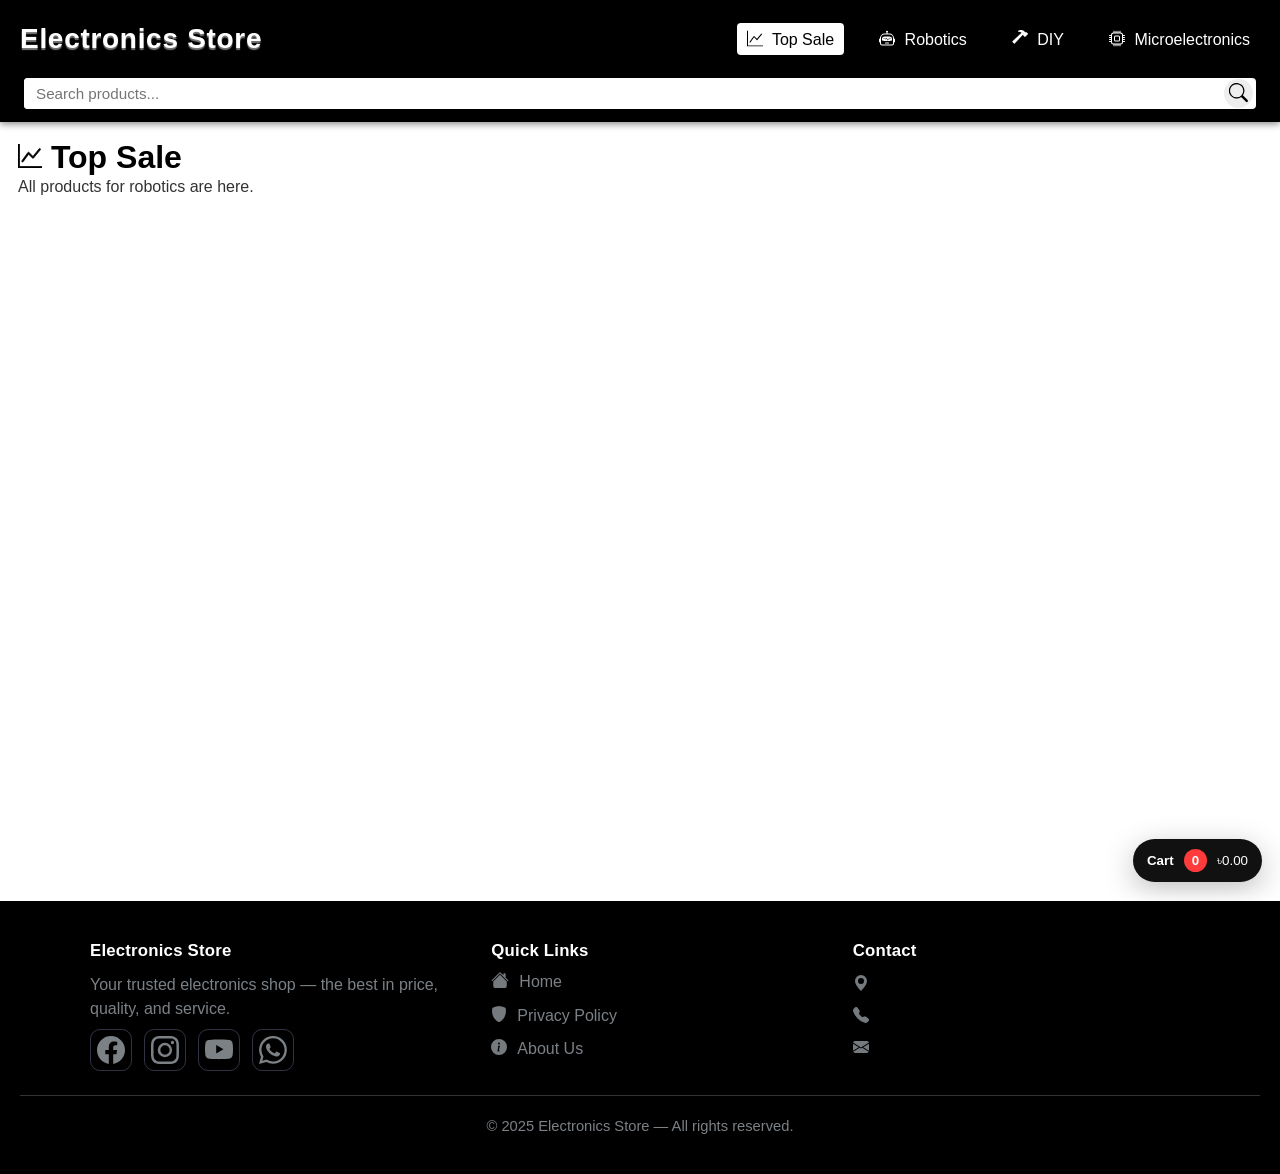
==== TOP_SALE/index.html @ 2cb64828 "Create index.html" ====
<!DOCTYPE html>
<html>

<head>
  <meta charset="UTF-8">
  <meta name="viewport" content="width=device-width, initial-scale=1">
  <meta name="theme-color" content="#000000">
  <meta name="msapplication-navbutton-color" content="#000000">
  <meta name="apple-mobile-web-app-capable" content="yes">
  <meta name="apple-mobile-web-app-status-bar-style" content="black-translucent">
  
  <title>Electronics Store - Top Sale</title>
  
  <!-- Primary favicon (modern browsers) -->
  <link rel="icon" type="image/svg+xml" sizes="any" href="/favicon.svg">
  <!-- ICO fallback (works everywhere) -->
  <link rel="icon" type="image/x-icon" href="/favicon.ico">
  <!-- PNG fallbacks -->
  <link rel="icon" type="image/png" sizes="32x32" href="/IMG/favicon-32x32.png">
  <link rel="icon" type="image/png" sizes="16x16" href="/IMG/favicon-16x16.png">
  <!-- Apple Touch Icon -->
  <link rel="apple-touch-icon" sizes="180x180" href="/IMG/apple-touch-icon.png">
  <!-- Web App Manifest -->
  <link rel="manifest" href="/site.webmanifest">
  
  <link rel="stylesheet" href="/header.css" type="text/css" media="all" />
  <link rel="stylesheet" href="/footer.css" type="text/css" media="all" />
  <link rel="stylesheet" href="/cart.css" type="text/css" media="all" />
</head>

<body style="margin: 0;">
  
  <!--Header  -------------------->
  <header class="header">
    <div class="container" style="display:flex">
      
      <h1 class="logo"><a style="all:unset;" href="/">Electronics Store</a></h1>
      <nav id="nav-menu">
        <a class="hide" href="/">
          <svg xmlns="http://www.w3.org/2000/svg" width="16" height="16" fill="currentColor" class="bi bi-house" viewBox="0 0 16 16">
            <path d="M8.707 1.5a1 1 0 0 0-1.414 0L.646 8.146a.5.5 0 0 0 .708.708L2 8.207V13.5A1.5 1.5 0 0 0 3.5 15h9a1.5 1.5 0 0 0 1.5-1.5V8.207l.646.647a.5.5 0 0 0 .708-.708L13 5.793V2.5a.5.5 0 0 0-.5-.5h-1a.5.5 0 0 0-.5.5v1.293zM13 7.207V13.5a.5.5 0 0 1-.5.5h-9a.5.5 0 0 1-.5-.5V7.207l5-5z" />
          </svg>
          Home
        </a>
        <a class="hide" href="/SEARCH">
          <svg xmlns="http://www.w3.org/2000/svg" width="16" height="16" fill="currentColor" viewBox="0 0 16 16">
            <path d="M11.742 10.344a6.5 6.5 0 1 0-1.397 1.398h-.001q.044.06.098.115l3.85 3.85a1 1 0 0 0 1.415-1.414l-3.85-3.85a1 1 0 0 0-.115-.1zM12 6.5a5.5 5.5 0 1 1-11 0 5.5 5.5 0 0 1 11 0" />
          </svg>
          Search
        </a>
        <a style="color: var(--matc);background-color: var(--mabc);" href="/TOP_SALE">
          <svg xmlns="http://www.w3.org/2000/svg" width="16" height="16" fill="currentColor" class="bi bi-graph-up" viewBox="0 0 16 16">
            <path fill-rule="evenodd" d="M0 0h1v15h15v1H0zm14.817 3.113a.5.5 0 0 1 .07.704l-4.5 5.5a.5.5 0 0 1-.74.037L7.06 6.767l-3.656 5.027a.5.5 0 0 1-.808-.588l4-5.5a.5.5 0 0 1 .758-.06l2.609 2.61 4.15-5.073a.5.5 0 0 1 .704-.07" />
          </svg>
          Top Sale
        </a>
        <a href="/ROBOTICS">
          <svg xmlns="http://www.w3.org/2000/svg" width="16" height="16" fill="currentColor" class="bi bi-robot" viewBox="0 0 16 16">
            <path d="M6 12.5a.5.5 0 0 1 .5-.5h3a.5.5 0 0 1 0 1h-3a.5.5 0 0 1-.5-.5M3 8.062C3 6.76 4.235 5.765 5.53 5.886a26.6 26.6 0 0 0 4.94 0C11.765 5.765 13 6.76 13 8.062v1.157a.93.93 0 0 1-.765.935c-.845.147-2.34.346-4.235.346s-3.39-.2-4.235-.346A.93.93 0 0 1 3 9.219zm4.542-.827a.25.25 0 0 0-.217.068l-.92.9a25 25 0 0 1-1.871-.183.25.25 0 0 0-.068.495c.55.076 1.232.149 2.02.193a.25.25 0 0 0 .189-.071l.754-.736.847 1.71a.25.25 0 0 0 .404.062l.932-.97a25 25 0 0 0 1.922-.188.25.25 0 0 0-.068-.495c-.538.074-1.207.145-1.98.189a.25.25 0 0 0-.166.076l-.754.785-.842-1.7a.25.25 0 0 0-.182-.135" />
            <path d="M8.5 1.866a1 1 0 1 0-1 0V3h-2A4.5 4.5 0 0 0 1 7.5V8a1 1 0 0 0-1 1v2a1 1 0 0 0 1 1v1a2 2 0 0 0 2 2h10a2 2 0 0 0 2-2v-1a1 1 0 0 0 1-1V9a1 1 0 0 0-1-1v-.5A4.5 4.5 0 0 0 10.5 3h-2zM14 7.5V13a1 1 0 0 1-1 1H3a1 1 0 0 1-1-1V7.5A3.5 3.5 0 0 1 5.5 4h5A3.5 3.5 0 0 1 14 7.5" />
          </svg>
          Robotics
        </a>
        <a href="/DIY">
          <svg xmlns="http://www.w3.org/2000/svg" width="16" height="16" fill="currentColor" class="bi bi-hammer" style="transform: scaleX(-1);" viewBox="0 0 16 16">
            <path d="M9.972 2.508a.5.5 0 0 0-.16-.556l-.178-.129a5 5 0 0 0-2.076-.783C6.215.862 4.504 1.229 2.84 3.133H1.786a.5.5 0 0 0-.354.147L.146 4.567a.5.5 0 0 0 0 .706l2.571 2.579a.5.5 0 0 0 .708 0l1.286-1.29a.5.5 0 0 0 .146-.353V5.57l8.387 8.873A.5.5 0 0 0 14 14.5l1.5-1.5a.5.5 0 0 0 .017-.689l-9.129-8.63c.747-.456 1.772-.839 3.112-.839a.5.5 0 0 0 .472-.334" />
          </svg>
          DIY
        </a>
        <a href="/MICROELECTRONICS">
          <svg xmlns="http://www.w3.org/2000/svg" width="16" height="16" fill="currentColor" class="bi bi-cpu" viewBox="0 0 16 16">
            <path d="M5 0a.5.5 0 0 1 .5.5V2h1V.5a.5.5 0 0 1 1 0V2h1V.5a.5.5 0 0 1 1 0V2h1V.5a.5.5 0 0 1 1 0V2A2.5 2.5 0 0 1 14 4.5h1.5a.5.5 0 0 1 0 1H14v1h1.5a.5.5 0 0 1 0 1H14v1h1.5a.5.5 0 0 1 0 1H14v1h1.5a.5.5 0 0 1 0 1H14a2.5 2.5 0 0 1-2.5 2.5v1.5a.5.5 0 0 1-1 0V14h-1v1.5a.5.5 0 0 1-1 0V14h-1v1.5a.5.5 0 0 1-1 0V14h-1v1.5a.5.5 0 0 1-1 0V14A2.5 2.5 0 0 1 2 11.5H.5a.5.5 0 0 1 0-1H2v-1H.5a.5.5 0 0 1 0-1H2v-1H.5a.5.5 0 0 1 0-1H2v-1H.5a.5.5 0 0 1 0-1H2A2.5 2.5 0 0 1 4.5 2V.5A.5.5 0 0 1 5 0m-.5 3A1.5 1.5 0 0 0 3 4.5v7A1.5 1.5 0 0 0 4.5 13h7a1.5 1.5 0 0 0 1.5-1.5v-7A1.5 1.5 0 0 0 11.5 3zM5 6.5A1.5 1.5 0 0 1 6.5 5h3A1.5 1.5 0 0 1 11 6.5v3A1.5 1.5 0 0 1 9.5 11h-3A1.5 1.5 0 0 1 5 9.5zM6.5 6a.5.5 0 0 0-.5.5v3a.5.5 0 0 0 .5.5h3a.5.5 0 0 0 .5-.5v-3a.5.5 0 0 0-.5-.5z" />
          </svg>
          Microelectronics
        </a>
      </nav>
      
      <div id="hamburger" aria-label="Toggle menu" tabindex="0" role="button">
        <div></div>
        <div></div>
        <div></div>
      </div>
    </div>
    <div class="s_bar">
      <input type="search" placeholder="Search products..." aria-label="Search products" />
      <button aria-label="Search">
        <svg xmlns="http://www.w3.org/2000/svg" height="1.2rem" width="1.2rem" fill="var(--color2)" viewBox="0 0 16 16">
          <path d="M11.742 10.344a6.5 6.5 0 1 0-1.397 1.398h-.001q.044.06.098.115l3.85 3.85a1 1 0 0 0 1.415-1.414l-3.85-3.85a1 1 0 0 0-.115-.1zM12 6.5a5.5 5.5 0 1 1-11 0 5.5 5.5 0 0 1 11 0" />
        </svg>
      </button>
    </div>
  </header>
  
  <div class="section sectionS">
    <header style="margin-bottom:20px;">
      <h1 style="margin-bottom: 2px;">
        <svg xmlns="http://www.w3.org/2000/svg" width="24" height="24" fill="currentColor" class="bi bi-graph-up" stroke="currentColor" stroke-width=".5" viewBox="0 0 16 16">
          <path fill-rule="evenodd" d="M0 0h1v15h15v1H0zm14.817 3.113a.5.5 0 0 1 .07.704l-4.5 5.5a.5.5 0 0 1-.74.037L7.06 6.767l-3.656 5.027a.5.5 0 0 1-.808-.588l4-5.5a.5.5 0 0 1 .758-.06l2.609 2.61 4.15-5.073a.5.5 0 0 1 .704-.07" />
        </svg>
        Top Sale
      </h1>
      <p style="margin:0; opacity: .8;">All products for robotics are here.</p>
    </header>
    <main class="grid-wrap topSale" id="product-grid" data-cols="auto">
    </main>
  </div>
  
  <!--Footer  -------------------->
  <footer class="footer" aria-labelledby="footer-heading">
    <div class="wrap">
      
      <!-- Brand -->
      <div class="col brand" style="flex:1 1 280px;">
        <h3 id="footer-heading">Electronics Store</h3>
        <p>Your trusted electronics shop — the best in price, quality, and service.</p>
        
        <!-- Social row: change hrefs to your real social profiles -->
        <nav class="sLinks" aria-label="Electronics Store social links">
          <ul class="social-list" style="display:flex; padding:0; list-style:none; margin:0;">
            <li>
              <a class="social link" target="_blank" rel="noopener noreferrer" aria-label="Facebook">
                <!-- Facebook SVG -->
                <svg xmlns="http://www.w3.org/2000/svg" viewBox="0 0 16 16">
                  <path d="M16 8.049c0-4.446-3.582-8.05-8-8.05C3.58 0-.002 3.603-.002 8.05c0 4.017 2.926 7.347 6.75 7.951v-5.625h-2.03V8.05H6.75V6.275c0-2.017 1.195-3.131 3.022-3.131.876 0 1.791.157 1.791.157v1.98h-1.009c-.993 0-1.303.621-1.303 1.258v1.51h2.218l-.354 2.326H9.25V16c3.824-.604 6.75-3.934 6.75-7.951" />
                </svg>
              </a>
            </li>
            
            <li>
              <a class="social link" target="_blank" rel="noopener noreferrer" aria-label="Instagram">
                <!-- Instagram SVG -->
                <svg xmlns="http://www.w3.org/2000/svg" viewBox="0 0 16 16">
                  <path d="M8 0C5.829 0 5.556.01 4.703.048 3.85.088 3.269.222 2.76.42a3.9 3.9 0 0 0-1.417.923A3.9 3.9 0 0 0 .42 2.76C.222 3.268.087 3.85.048 4.7.01 5.555 0 5.827 0 8.001c0 2.172.01 2.444.048 3.297.04.852.174 1.433.372 1.942.205.526.478.972.923 1.417.444.445.89.719 1.416.923.51.198 1.09.333 1.942.372C5.555 15.99 5.827 16 8 16s2.444-.01 3.298-.048c.851-.04 1.434-.174 1.943-.372a3.9 3.9 0 0 0 1.416-.923c.445-.445.718-.891.923-1.417.197-.509.332-1.09.372-1.942C15.99 10.445 16 10.173 16 8s-.01-2.445-.048-3.299c-.04-.851-.175-1.433-.372-1.941a3.9 3.9 0 0 0-.923-1.417A3.9 3.9 0 0 0 13.24.42c-.51-.198-1.092-.333-1.943-.372C10.443.01 10.172 0 7.998 0zm-.717 1.442h.718c2.136 0 2.389.007 3.232.046.78.035 1.204.166 1.486.275.373.145.64.319.92.599s.453.546.598.92c.11.281.24.705.275 1.485.039.843.047 1.096.047 3.231s-.008 2.389-.047 3.232c-.035.78-.166 1.203-.275 1.485a2.5 2.5 0 0 1-.599.919c-.28.28-.546.453-.92.598-.28.11-.704.24-1.485.276-.843.038-1.096.047-3.232.047s-2.39-.009-3.233-.047c-.78-.036-1.203-.166-1.485-.276a2.5 2.5 0 0 1-.92-.598 2.5 2.5 0 0 1-.6-.92c-.109-.281-.24-.705-.275-1.485-.038-.843-.046-1.096-.046-3.233s.008-2.388.046-3.231c.036-.78.166-1.204.276-1.486.145-.373.319-.64.599-.92s.546-.453.92-.598c.282-.11.705-.24 1.485-.276.738-.034 1.024-.044 2.515-.045zm4.988 1.328a.96.96 0 1 0 0 1.92.96.96 0 0 0 0-1.92m-4.27 1.122a4.109 4.109 0 1 0 0 8.217 4.109 4.109 0 0 0 0-8.217m0 1.441a2.667 2.667 0 1 1 0 5.334 2.667 2.667 0 0 1 0-5.334" />
                </svg>
              </a>
            </li>
            
            <li>
              <a class="social link" target="_blank" rel="noopener noreferrer" aria-label="YouTube">
                <!-- YouTube SVG -->
                <svg xmlns="http://www.w3.org/2000/svg" viewBox="0 0 16 16">
                  <path d="M8.051 1.999h.089c.822.003 4.987.033 6.11.335a2.01 2.01 0 0 1 1.415 1.42c.101.38.172.883.22 1.402l.01.104.022.26.008.104c.065.914.073 1.77.074 1.957v.075c-.001.194-.01 1.108-.082 2.06l-.008.105-.009.104c-.05.572-.124 1.14-.235 1.558a2.01 2.01 0 0 1-1.415 1.42c-1.16.312-5.569.334-6.18.335h-.142c-.309 0-1.587-.006-2.927-.052l-.17-.006-.087-.004-.171-.007-.171-.007c-1.11-.049-2.167-.128-2.654-.26a2.01 2.01 0 0 1-1.415-1.419c-.111-.417-.185-.986-.235-1.558L.09 9.82l-.008-.104A31 31 0 0 1 0 7.68v-.123c.002-.215.01-.958.064-1.778l.007-.103.003-.052.008-.104.022-.26.01-.104c.048-.519.119-1.023.22-1.402a2.01 2.01 0 0 1 1.415-1.42c.487-.13 1.544-.21 2.654-.26l.17-.007.172-.006.086-.003.171-.007A100 100 0 0 1 7.858 2zM6.4 5.209v4.818l4.157-2.408z" />
                </svg>
              </a>
            </li>
            
            <li>
              <a class="social link" target="_blank" rel="noopener noreferrer" aria-label="WhatsApp">
                <!-- WhatsApp SVG -->
                <svg xmlns="http://www.w3.org/2000/svg" viewBox="0 0 16 16">
                  <path d="M13.601 2.326A7.85 7.85 0 0 0 7.994 0C3.627 0 .068 3.558.064 7.926c0 1.399.366 2.76 1.057 3.965L0 16l4.204-1.102a7.9 7.9 0 0 0 3.79.965h.004c4.368 0 7.926-3.558 7.93-7.93A7.9 7.9 0 0 0 13.6 2.326zM7.994 14.521a6.6 6.6 0 0 1-3.356-.92l-.24-.144-2.494.654.666-2.433-.156-.251a6.56 6.56 0 0 1-1.007-3.505c0-3.626 2.957-6.584 6.591-6.584a6.56 6.56 0 0 1 4.66 1.931 6.56 6.56 0 0 1 1.928 4.66c-.004 3.639-2.961 6.592-6.592 6.592m3.615-4.934c-.197-.099-1.17-.578-1.353-.646-.182-.065-.315-.099-.445.099-.133.197-.513.646-.627.775-.114.133-.232.148-.43.05-.197-.1-.836-.308-1.592-.985-.59-.525-.985-1.175-1.103-1.372-.114-.198-.011-.304.088-.403.087-.088.197-.232.296-.346.1-.114.133-.198.198-.33.065-.134.034-.248-.015-.347-.05-.099-.445-1.076-.612-1.47-.16-.389-.323-.335-.445-.34-.114-.007-.247-.007-.38-.007a.73.73 0 0 0-.529.247c-.182.198-.691.677-.691 1.654s.71 1.916.81 2.049c.098.133 1.394 2.132 3.383 2.992.47.205.84.326 1.129.418.475.152.904.129 1.246.08.38-.058 1.171-.48 1.338-.943.164-.464.164-.86.114-.943-.049-.084-.182-.133-.38-.232" />
                </svg>
              </a>
            </li>
          </ul>
        </nav>
      </div>
      
      <!-- Quick Links -->
      <div class="col">
        <h3>Quick Links</h3>
        <ul class="links" aria-label="quick links">
          <li>
            <a class="footer-link link" title="Home">
              <svg xmlns="http://www.w3.org/2000/svg" width="18" height="18" fill="currentColor" viewBox="0 0 16 16">
                <path d="M8.707 1.5a1 1 0 0 0-1.414 0L.646 8.146a.5.5 0 0 0 .708.708L8 2.207l6.646 6.647a.5.5 0 0 0 .708-.708L13 5.793V2.5a.5.5 0 0 0-.5-.5h-1a.5.5 0 0 0-.5.5v1.293z" />
                <path d="m8 3.293 6 6V13.5a1.5 1.5 0 0 1-1.5 1.5h-9A1.5 1.5 0 0 1 2 13.5V9.293z" />
              </svg>
              Home
            </a>
          </li>
          <li>
            <a class="footer-link link" title="Privacy Policy">
              <svg xmlns="http://www.w3.org/2000/svg" width="16" height="16" fill="currentColor" viewBox="0 0 16 16">
                <path d="M5.072.56C6.157.265 7.31 0 8 0s1.843.265 2.928.56c1.11.3 2.229.655 2.887.87a1.54 1.54 0 0 1 1.044 1.262c.596 4.477-.787 7.795-2.465 9.99a11.8 11.8 0 0 1-2.517 2.453 7 7 0 0 1-1.048.625c-.28.132-.581.24-.829.24s-.548-.108-.829-.24a7 7 0 0 1-1.048-.625 11.8 11.8 0 0 1-2.517-2.453C1.928 10.487.545 7.169 1.141 2.692A1.54 1.54 0 0 1 2.185 1.43 63 63 0 0 1 5.072.56" />
              </svg>
              Privacy Policy
            </a>
          </li>
          <li>
            <a class="footer-link link" title="About Us">
              <svg xmlns="http://www.w3.org/2000/svg" width="16" height="16" fill="currentColor" viewBox="0 0 16 16">
                <path d="M8 16A8 8 0 1 0 8 0a8 8 0 0 0 0 16m.93-9.412-1 4.705c-.07.34.029.533.304.533.194 0 .487-.07.686-.246l-.088.416c-.287.346-.92.598-1.465.598-.703 0-1.002-.422-.808-1.319l.738-3.468c.064-.293.006-.399-.287-.47l-.451-.081.082-.381 2.29-.287zM8 5.5a1 1 0 1 1 0-2 1 1 0 0 1 0 2" />
              </svg>
              About Us
            </a>
          </li>
        </ul>
      </div>
      <!-- Contact -->
      <div class="col">
        <h3>Contact</h3>
        <ul class="contact" aria-label="contact information">
          <li>
            <a class="footer-link link" target="_blank" rel="noopener noreferrer" title="Location">
              <svg width="16" height="16" viewBox="0 0 16 16" fill="currentColor" aria-hidden="true">
                <path d="M8 16s6-5.686 6-10A6 6 0 0 0 2 6c0 4.314 6 10 6 10m0-7a3 3 0 1 1 0-6 3 3 0 0 1 0 6" />
              </svg>
              <span class="addI"></span>
            </a>
          </li>
          
          <li>
            <a class="footer-link link" title="Call us">
              <svg width="16" height="16" viewBox="0 0 16 16" fill="currentColor" aria-hidden="true">
                <path d="M1.885.511a1.745 1.745 0 0 1 2.61.163L6.29 2.98c.329.423.445.974.315 1.494l-.547 2.19a.68.68 0 0 0 .178.643l2.457 2.457a.68.68 0 0 0 .644.178l2.189-.547a1.75 1.75 0 0 1 1.494.315l2.306 1.794c.829.645.905 1.87.163 2.611l-1.034 1.034c-.74.74-1.846 1.065-2.877.702a18.6 18.6 0 0 1-7.01-4.42 18.6 18.6 0 0 1-4.42-7.009c-.362-1.03-.037-2.137.703-2.877z" />
              </svg>
              <span class="addI"></span></a>
          </li>
          
          <li>
            <a class="footer-link link" title="Email">
              <svg width="16" height="16" viewBox="0 0 16 16" fill="currentColor" aria-hidden="true">
                <path d="M.05 3.555A2 2 0 0 1 2 2h12a2 2 0 0 1 1.95 1.555L8 8.414zM0 4.697v7.104l5.803-3.558zM6.761 8.83l-6.57 4.027A2 2 0 0 0 2 14h12a2 2 0 0 0 1.808-1.144l-6.57-4.027L8 9.586zm3.436-.586L16 11.801V4.697z" />
              </svg>
              <span class="addI"></span></a>
          </li>
        </ul>
      </div>
      
    </div>
    
    <hr class="sep" />
    
    <p class="copyright">© 2025 Electronics Store — All rights reserved.</p>
  </footer>
  
  <button class="floating-cart" id="es-open-cart" title="Open cart" aria-label="Open cart">
    <span style="font-weight:800">Cart</span>
    <span class="count" id="es-cart-count">0</span>
    <span id="es-cart-total">৳0.00</span>
  </button>
  
  <div id="es-cart-overlay" class="overlay" aria-hidden="true" style="display:none;">
    <div class="modal" role="dialog" aria-modal="true" aria-label="Cart Details">
      <header>
        <strong>Cart</strong>
        <button class="btn close" id="es-close-cart">Close</button>
      </header>
      <div class="body">
        <div id="es-cart-empty" style="display:none;text-align:center;color:#666;padding:20px">Cart is empty.</div>
        <div class="cart-list" id="es-cart-list"></div>
        <div style="margin-top:12px;display:flex;justify-content:space-between;align-items:center">
          <div style="font-weight:800">Subtotal</div>
          <div style="font-weight:800" id="es-cart-subtotal">৳0.00</div>
        </div>
      </div>
      <div class="footer">
        <button class="btn" id="es-clear-cart">Clear</button>
        <button class="btn primary" id="es-proceed-checkout">Proceed to Checkout</button>
      </div>
    </div>
  </div>
  
  <div id="es-checkout-overlay" class="overlay" aria-hidden="true" style="display:none;">
    <div id="booxx" class="modal" role="dialog" aria-modal="true" aria-label="Checkout">
      <header>
        <strong>Checkout</strong>
        <button class="btn close" id="es-close-checkout">Close</button>
      </header>
      <div class="body" style="display:flex; flex-wrap:wrap; gap:12px">
        <div style="flex:1; min-width:200px;">
          <label>Full name</label>
          <input id="es-name" type="text" placeholder="Your full name">
          <label style="margin-top:8px">Phone</label>
          <input id="es-phone" type="tel" placeholder="01XXXXXXXXX">
          <label style="margin-top:8px">Address</label>
          <input id="es-address" list="es-address-list" type="text" placeholder="Street, area, city">
          <datalist id="es-address-list"></datalist>
          <div style="display:flex;gap:8px;margin-top:10px">
            <button class="btn" id="es-save-address">Save address</button>
            <button class="btn" id="es-back-to-cart">Back to cart</button>
          </div>
        </div>
        <aside style="flex:1; min-width:200px;">
          <div id="box">
            <div id="es-checkout-items" style="display:flex;flex-direction:column;gap:8px;margin-bottom:12px"></div>
            <div class="summary">
              <div style="display:flex;justify-content:space-between">
                <div>Items total</div>
                <div id="es-co-items">৳0.00</div>
              </div>
              <div style="display:flex;justify-content:space-between;margin-top:8px">
                <div style=" display:flex; justify-content:space-between; align-items: center;">Delivery
                  <svg id="infoBtn" class="dInfo" xmlns="http://www.w3.org/2000/svg" width="16" height="16" fill="currentColor" class="bi bi-info-circle-fill" viewBox="0 0 16 16">
                    <path d="M8 16A8 8 0 1 0 8 0a8 8 0 0 0 0 16m.93-9.412-1 4.705c-.07.34.029.533.304.533.194 0 .487-.07.686-.246l-.088.416c-.287.346-.92.598-1.465.598-.703 0-1.002-.422-.808-1.319l.738-3.468c.064-.293.006-.399-.287-.47l-.451-.081.082-.381 2.29-.287zM8 5.5a1 1 0 1 1 0-2 1 1 0 0 1 0 2" />
                  </svg>
                </div>
                <div id="es-co-delivery">৳0.00</div>
              </div>
              <hr style="border:none;border-top:1px solid #eee;m
---- header.css ----
:root {
  --matc: var(--color2);
  --mabc: var(--color1);
}

.header {
  background: var(--color2);
  /*
  background: linear-gradient(220deg, rgba(0, 0, 0, 1) 35%, rgba(46, 46, 46, 1) 51%, rgba(42, 42, 42, 1) 56%, rgba(38, 38, 38, 1) 61%, rgba(0, 0, 0, 1) 86%);
  */
  padding-bottom: 0.83em;
  position: fixed;
  width: 100%;
  top: 0;
  z-index: 1000000;
  box-shadow: 0 2px 7px #00000077;
  background: var(--color2);
}
  /*
  background: radial-gradient(circle at 0% 0%, #ff7a7a40 0%, transparent 40%),
    radial-gradient(circle at 100% 0%, #ffd57a40 0%, transparent 40%),
    radial-gradient(circle at 100% 100%, #7afcff40 0%, transparent 40%),
    radial-gradient(circle at 0% 100%, #9b7aff40 0%, transparent 40%),
    radial-gradient(circle at 50% 50%, #000, #111 40%, #000 100%);
  background-size: 200% 200%;
  animation: tacticalFlow 7s ease-in-out infinite;
}
*/
@keyframes tacticalFlow {
  0% {
    background-position: 0% 0%, 100% 0%, 100% 100%, 0% 100%, center;
  }
  25% {
    background-position: 100% 0%, 100% 100%, 0% 100%, 0% 0%, center;
  }
  50% {
    background-position: 100% 100%, 0% 100%, 0% 0%, 100% 0%, center;
  }
  75% {
    background-position: 0% 100%, 0% 0%, 100% 0%, 100% 100%, center;
  }
  100% {
    background-position: 0% 0%, 100% 0%, 100% 100%, 0% 100%, center;
  }
}
.container {
  margin: 0 auto;
  padding: 0 20px;
  display: flex;
  align-items: center;
  justify-content: space-between;
  height: 78px;
}

.logo {
  color: var(--color1);
  font-size: 28px;
  text-shadow: 0px 2px 1px #777;
  letter-spacing: 0.7px;
}

nav {
  display: flex;
  align-items: center;
  gap: 25px;
  overflow-y: auto;
  overscroll-behavior: contain;
}

nav a {
  color: var(--color1);
  text-decoration: none;
  font-weight: 500;
  font-size: 1rem;
  padding: 6px 10px;
  border-radius: 4px;
  transition: background-color 0.3s ease, color 0.3s ease;
}

nav a svg {
  margin-right: 5px;
  transform: translateY(10%);
}

#hamburger {
  display: none;
  flex-direction: column;
  gap: 5px;
  width: 30px;
  height: 24px;
  justify-content: center;
  user-select: none;
  transition: transform 0.3s ease;
}

#hamburger div {
  width: 100%;
  height: 3px;
  background-color: var(--color1);
  border-radius: 2px;
  transition: all 0.3s ease;
  transform-origin: center;
}

#hamburger.active div:nth-child(1) {
  transform: rotate(45deg) translate(5.75px, 5.75px);
}

#hamburger.active div:nth-child(2) {
  transform: rotate(-45deg);
}

#hamburger.active div:nth-child(3) {
  transform: rotate(-45deg) translate(5.75px, -5.75px);
}

.hide {
  display: none;
}

nav .hide svg {
  margin-right: 8px;
  transform: translateY(0%);
}

@media (max-width: 900px) {
  :root {
    --matc: var(--color1);
    --mabc: var(--color2);
  }
  
  nav {
    position: fixed;
    top: 60px;
    right: 0;
    background: var(--color1);
    height: calc(100% - 70px);
    width: 220px;
    flex-direction: column;
    align-items: flex-start;
    padding: 20px;
    box-shadow: 0px 0px 10px rgba(0, 0, 0, 0.2);
    transform: translateX(100%);
    transition: transform 0.3s ease;
    gap: 15px;
    z-index: 998;
    border-top-left-radius: 10px;
  }
  
  nav.active {
    transform: translateX(0);
  }
  
  nav a {
    width: 100%;
    color: var(--color2);
  }

  .container {
    height: 50px;
  }
  
  #hamburger,
  .hide {
    display: flex;
  }
  
}

.s_bar {
  background: var(--color1);
  width: cale(100% - 48px);
  border-radius: 4px;
  display: flex;
  margin: 0 24px;
  align-items: center;
}

.s_bar input[type=search] {
  padding: 7px 0px 7px 12px;
  border: none;
  border-radius: 4px;
  font-size: 0.95rem;
  transition: border-color 0.3s ease;
  width: 100%;
}

.s_bar input[type=search]:focus {
  outline: none;
}

.s_bar input[type="search"]::-webkit-search-cancel-button {
  -webkit-appearance: none;
  appearance: none;
}

.s_bar button {
  background: #00000011;
  border-radius: 50%;
  border: none;
  height: 1.8rem;
  width: 1.8rem;
  margin: 0 3px 0 3px;
}

.s_bar svg {
  transform: translate(-6%, 5%);
}

.s_bar input:focus~button {
  box-shadow: 0px 0px 4px rgba(0, 0, 0, 0.6);
}

#nav-overlay {
  position: fixed;
  top: 0;
  left: 0;
  width: 100%;
  height: 100%;
  background: rgba(0, 0, 0, 0.6);
  z-index: 500;
  display: none;
  transition: opacity 0.3s ease;
}

#nav-overlay.active {
  display: block;
  opacity: 1;
}
---- footer.css ----
:root {
  --muted: #7C8186;
  --gap: 24px;
  --max-width: 1100px;
}

.sLinks *:not(svg *, ul),
.sLinks {
  all: unset;
}

.sLinks {
  margin-top: 14px;
}

.footer:has(hr) {
  background: var(--color2);
  color: var(--color1);
  padding: 40px 20px;
  position: relative;
  z-index: 1201;
  box-shadow: 0 0 1rem var(--color1);
}

.footer .wrap {
  max-width: var(--max-width);
  margin: 0 auto;
  display: flex;
  gap: var(--gap);
  flex-wrap: wrap;
  align-items: flex-start;
}

.footer h3 {
  margin: 0 0 12px 0;
  font-size: 1.05rem;
  color: var(--color1);
  letter-spacing: 0.2px;
}

.brand p {
  color: var(--muted);
  margin: 0 0 8px 0;
  line-height: 1.5;
}

.col {
  flex: 1 1 240px;
  min-width: 200px;
}

ul.links,
ul.contact,
ul.social {
  list-style: none;
  padding: 0;
  margin: 0;
}

ul.links li,
ul.contact li {
  margin-bottom: 12px;
}

a.footer-link {
  display: inline-flex;
  align-items: center;
  gap: 10px;
  color: var(--muted);
  text-decoration: none;
  transition: color .18s ease, transform .12s ease;
}

.links a.footer-link svg {
  transform: translateY(-2px);
  opacity: .95;
}

.contact a.footer-link svg {
  transform: translateY(2px);
  margin-right: 12px;
  opacity: .95;
}

a.footer-link:hover,
a.footer-link:focus {
  color: var(--color1);
  transform: translateY(-2px);
  outline: none;
}

.social-list {
  display: flex;
  gap: 12px;
  margin-top: 8px;
}

.social-list a {
  display: inline-grid;
  place-items: center;
  width: 40px;
  height: 40px;
  background: transparent;
  border: 1px solid #A4A7DB4D;
  border-radius: 10px;
  text-decoration: none;
  transition: all .15s ease;
}

.social-list a svg {
  width: 28px;
  height: 28px;
  display: block;
  fill: var(--muted);
}

.social-list a:hover {
  transform: translateY(-4px);
  background: linear-gradient(135deg, rgba(6, 167, 125, 0.12), rgba(255, 255, 255, 0.02));
  border-color: #FFFFFF5E;
}

.contact a.footer-link {
  display: block;
}

hr.sep {
  border: 0;
  height: 1px;
  background: #333;
  margin: 22px 0;
}

.copyright {
  text-align: center;
  color: var(--muted);
  font-size: 0.92rem;
  margin: 0;
}

@media (max-width:700px) {
  .wrap {
    gap: 18px;
  }
  
  .social-list a {
    width: 36px;
    height: 36px;
    border-radius: 8px;
  }
  
  .social-list a svg {
    width: 24px;
    height: 24px;
  }
}
---- cart.css ----
* {
  font-family: Arial, sans-serif;
  -webkit-text-size-adjust: 100%;
  text-size-adjust: 100%;
}

:root {
  --color1: #fff;
  --color2: #000;
  --min-cart: 280px;
  --card: #ffffff;
}

.section {
  margin-top: 100px;
  padding: 18px;
}

.sectionS {
  min-height: calc(100vh - 135px);
}

.grid-wrap {
  /*--gcols: repeat(auto-fill, minmax(var(--min-cart), 1fr));
  */
  display: grid;
  grid-template-columns: repeat(auto-fill, minmax(var(--min-cart), 1fr));
  /*var(--gcols);*/
  gap: 18px;
}

/*
.grid-wrap[data-cols="1"] {
  grid-template-columns: repeat(1, minmax(var(--min-cart), 1fr));
}
.grid-wrap[data-cols="2"] {
  grid-template-columns: repeat(2, minmax(var(--min-cart), 1fr));
}
.grid-wrap[data-cols="3"] {
  grid-template-columns: repeat(3, minmax(var(--min-cart), 1fr));
}
.grid-wrap[data-cols="4"] {
  grid-template-columns: repeat(4, minmax(var(--min-cart), 1fr));
}
*/

.cart {
  background: var(--color1);
  border-radius: 14px;
  box-shadow: 0 0 12px rgba(0, 0, 0, 0.16);
  overflow: hidden;
  display: flex;
  flex-direction: column;
  min-height: 380px;
}

.img-frame {
  height: 190px;
  background: var(--color1);
  display: flex;
  align-items: center;
  justify-content: center;
  position: relative;
}

.img-frame img {
  max-height: 100%;
  max-width: 100%;
  object-fit: contain;
  display: block;
}

.badge {
  position: absolute;
  top: 12px;
  left: 12px;
  background: var(--color2);
  color: var(--color1);
  padding: 6px 8px;
  font-size: 12px;
  border-radius: 8px;
}

.cart-body {
  padding: 14px 16px;
  display: flex;
  flex-direction: column;
  gap: 10px;
  flex: 1;
  background: linear-gradient(0deg, #FCFCFF 90%, #FFFFFF 100%);
}

.meta {
  display: flex;
  justify-content: space-between;
  align-items: flex-start;
  gap: 10px;
}

.meta .title {
  font-size: 16px;
  font-weight: 700;
}

.meta .price {
  text-align: right;
  font-weight: 700;
}

.muted {
  color: var(--color2);
  font-size: 13px;
}

.muted {
  display: -webkit-box;
  -webkit-box-orient: vertical;
  overflow: hidden;
  text-overflow: ellipsis;
  -webkit-line-clamp: 1;
  line-clamp: 2;
  line-height: 1.4;
  max-height: calc(1.4em * 2);
  margin: 0 0 1rem 0;
}

.muted.fancy {
  position: relative;
}

.muted.fancy::after {
  content: '';
  position: absolute;
  right: 0.25rem;
  bottom: 0;
  background: white;
  padding-left: 0.25rem;
  font-weight: 600;
}

.stats {
  display: flex;
  justify-content: space-between;
  gap: 8px;
  font-size: 13px;
  color: var(--color2);
}

.progress-wrap {
  margin-top: 6px;
}

.progress-bar {
  height: 8px;
  background: #eef2f4;
  border-radius: 999px;
  overflow: hidden;
}

.progress-bar>span {
  display: block;
  height: 100%;
  width: 0%;
  border-radius: 999px;
  background: linear-gradient(90deg, #aaa, #000);
  transition: width .5s ease;
}

.progress-note {
  font-size: 12px;
  color: var(--color2);
  margin-top: 6px;
}

.actions {
  display: flex;
  gap: 8px;
  margin-top: auto;
  align-items: center;
}

.btn {
  border: 0;
  padding: 10px 12px;
  border-radius: 10px;
  cursor: pointer;
  font-weight: 700;
  background: transparent;
  border: 1px solid var(--color2);
  
}

.btn.primary {
  background: var(--color2);
  color: var(--color1);
  flex: 1;
}

.btn.ghost {
  background: transparent;
  color: var(--color2);
  min-width: 88px;
  border-radius: 10px;
}

.cart-footer {
  font-size: 12px;
  color: var(--muted);
  margin-top: 8px;
  display: flex;
  justify-content: space-between;
  align-items: center;
}

.cart-footer {
  flex: 1;
}


/* ============ Floating cart ============ */
.floating-cart {
  position: fixed;
  right: 18px;
  bottom: 18px;
  z-index: 1200;
  background: #111;
  color: #fff;
  padding: 10px 14px;
  border-radius: 999px;
  display: flex;
  gap: 10px;
  border: none;
  align-items: center;
  cursor: pointer;
  box-shadow: 0 8px 30px rgba(0, 0, 0, .25);
  transition: transform .18s
}

.floating-cart .count {
  background: #ff3b3b;
  padding: 4px 8px;
  border-radius: 12px;
  font-weight: 800;
  color: #fff
}

/* ============ Overlay modals ============ */
.overlay {
  position: fixed;
  inset: 0;
  display: none;
  align-items: center;
  justify-content: center;
  background: rgba(0, 0, 0, .45);
  z-index: 1250;
  padding: 100px 20px 0px 20px;
  overflow-y: auto;
  overscroll-behavior: contain;
}

.overlay.show {
  display: flex
}

.modal {
  background: #fff;
  border-radius: 12px;
  max-width: 920px;
  width: 100%;
  max-height: 75vh;
  overflow: auto;
  box-shadow: 0 20px 60px rgba(0, 0, 0, .35);
  transform: translateY(12px);
  opacity: 0;
  transition: all .22s
}

.overlay.show .modal {
  transform: none;
  opacity: 1
}

.modal header {
  display: flex;
  align-items: center;
  justify-content: space-between;
  padding: 14px 18px;
  border-bottom: 1px solid #eee;
  position: sticky;
  top: 0;
  background: #fff;
  z-index: 10;
}

.modal header strong {
  font-size: 1.8rem;
}

.modal .body {
  padding: 14px
}

.modal .footer {
  display: block;
  padding: 12px 18px;
  border-top: 1px solid #eee;
  position: sticky;
  bottom: 0;
  background: #fff;
  z-index: 10;
}

/* cart list */
.cart-list {
  display: flex;
  flex-direction: column;
  gap: 12px
}

.cart-item {
  display: flex;
  gap: 12px;
  align-items: center;
  padding: 10px;
  border-radius: 8px;
  border: 1px solid #f0f0f0
}

.cart-item img {
  width: 72px;
  height: 56px;
  object-fit: contain;
  border-radius: 6px;
  background: #fff
}

.qty-control {
  display: flex;
  gap: 8px;
  align-items: center
}

.qty-control button {
  width: 30px;
  height: 30px;
  border-radius: 6px;
  border: 1px solid #ddd;
  background: #fff;
  cursor: pointer
}

/* checkout summary */
.summary {
  border: 1px dashed #eee;
  padding: 12px;
  border-radius: 8px;
  margin-top: 12px
}

label {
  display: block;
  margin: 8px 0 6px;
  font-weight: 700
}

input[type=text],
input[type=tel],
textarea {
  width: calc(100% - 21px);
  padding: 10px;
  border-radius: 8px;
  border: 1px solid #ddd
}

/* whatsapp button style */
.wa-btn,
.btnSm {
  all: unset;
  display: block;
  gap: 8px;
  text-align: center;
  align-items: center;
  padding: 8px 12px;
  border-radius: 8px;
  background: #25D366;
  color: #fff;
  font-weight: 800;
  animation: pulse-once 0.8s ease-in-out 2;
}

.aObtn {
  color: #168AFF;
  display: block;
  text-align: center;
}

.aObtn.hide {
  display: none;
}

.aObtn:hover {
  text-decoration: underline;
}

.sBtnCon {
  display: flex;
  flex-wrap: wrap;
  align-items: flex-start;
}

.btnSm {
  background: #fef;
  animation: none;
  margin: 5px;
  flex: 1 1 280px;
}

.messenger {
  background: linear-gradient(215deg,
      rgb(255, 143, 178) 10%,
      rgb(167, 151, 255) 50%,
      rgb(0, 229, 255) 150%);
  position: relative;
}

.messages {
  background: #FFD72C;
}

.mail {
  background: #EA4335;
}

.phone {
  background: #8D5695;
}

@keyframes pulse-once {
  0% {
    transform: scale(1);
  }
  
  50% {
    transform: scale(1.05);
  }
  
  /* বড় হওয়ার মাপ */
  100% {
    transform: scale(1);
  }
}

#es-messenger-send.copy-mode {
  background: #333;
}

/* copy popup inside */
#es-messenger-send .copy-box {
  position: absolute;
  left: 50%;
  top: -45px;
  transform: translateX(-50%);
  background: #fff;
  color: #000;
  padding: 8px 12px;
  border-radius: 8px;
  box-shadow: 0 4px 14px rgba(0, 0, 0, 0.2);
  font-size: 13px;
  white-space: nowrap;
  animation: fadeIn 0.25s ease;
}

#es-messenger-send .copy-btn {
  margin-left: 8px;
  padding: 4px 8px;
  background: #4caf50;
  color: #fff;
  border: none;
  border-radius: 6px;
  cursor: pointer;
}

@keyframes fadeIn {
  from {
    opacity: 0;
    transform: translate(-50%, -10px);
  }
  
  to {
    opacity: 1;
    transform: translate(-50%, 0);
  }
}


.remove-btn {
  color: #ff000077;
  border-color: #ff000050;
  background: #ff000010;
}

.close {
  background: #0000002D;
}

.showB {
  display: block;
  height: 60vh;
  background: url('/IMG/No_results_found_for_search.webp') no-repeat center/ contain;
  opacity: .1;
}

.dInfo {
  color: #000;
  padding: 3px 8px 3px 8px;
}

/* Floating popup created by JS */
.info-popup {
  position: fixed;
  z-index: 9999;
  min-width: 260px;
  max-width: 360px;
  background: var(--card);
  border-radius: 12px;
  padding: 16px;
  box-shadow: 0 0 7px rgba(0, 0, 0, .2);
  border: 1px solid rgba(15, 23, 42, 0.04);
  transform-origin: top right;
  animation: pop .2s ease forwards
}

@keyframes pop {
  from {
    opacity: 0;
    transform: scale(0.6);
  }
  
  to {
    opacity: 1;
    transform: scale(1);
  }
}

.info-header {
  display: flex;
  justify-content: space-between;
  align-items: center;
  margin-bottom: 8px
}

.info-title {
  font-weight: 700;
  font-size: 0.95rem
}

.info-desc {
  font-size: 0.85rem;
  color: var(--muted);
  margin-bottom: 10px
}

.zone {
  display: flex;
  flex-direction: column;
  gap: 8px;
  padding: 8px 0
}

label.zone-item {
  display: flex;
  align-items: center;
  gap: 10px;
  padding: 8px;
  border-radius: 8px;
  cursor: pointer
}

label.zone-item input {
  accent-color: var(--accent)
}

label.zone-item:hover {
  background: #f8fafc
}

.zone-meta {
  display: flex;
  flex-direction: column
}

.zone-name {
  font-weight: 600
}

.zone-price {
  font-size: 0.85rem;
  color: var(--muted)
}

.actions {
  display: flex;
  justify-content: space-between;
  align-items: center;
  margin-top: 12px;
  gap: 8px
}

.selected-price {
  font-weight: 700
}

/* small screen center modal fallback.*/
@media (max-width:420px) {
  .info-popup {
    left: 50% !important;
    top: 50% !important;
    transform: translate(-50%, -50%) scale(1) !important;
    min-width: 88%;
    max-width: 92%
  }
}

.tooltip-wrapper {
  position: relative;
  display: inline-block;
}

.dynamic-tooltip {
  position: absolute;
  bottom: 150%;
  left: 110%;
  transform: translateX(-50%) scale(0);
  transform-origin: center bottom;
  background-color: #2c3e50;
  color: white;
  padding: 8px 12px;
  border-radius: 6px;
  min-width: 180px;
  max-width: 250px;
  text-align: center;
  line-height: 1.4;
  z-index: 1000;
  opacity: 0;
  visibility: hidden;
  transition: opacity 0.35s cubic-bezier(0.3, 1.5, 0.7, 1),
    transform 0.35s cubic-bezier(0.3, 1.5, 0.7, 1),
    visibility 0.35s;
}

.tooltip-arrow {
  width: 0;
  height: 0;
  border-top: 16px solid #2c3e50;
  border-right: 16px solid transparent;
  position: absolute;
  bottom: -15px;
  left: calc(40% + 10px);
  transform: translateX(-50%);
}

.dynamic-tooltip.visible {
  opacity: 1;
  transform: translateX(-50%) scale(1);
  visibility: visible;
}

#load_box {
  position: absolute;
  left: 0;
  right: 0;
  margin: 0px auto;
  height: 100px;
  width: 200px;
  top: 20%;
}

.ball {
  position: absolute;
  bottom: 0px;
  display: block;
  height: 0px;
  width: 0px;
  border: 10px solid black;
  border-radius: 50%;
  bottom: 10px;
  float: left;
  -webki-animation: bounce 3.5s infinite;
  -moz-animation: bounce 3.5s infinite;
  -ms-animation: bounce 3.5s infinite;
  -o-animation: bounce 3.5s infinite;
  animation: bounce 3.5s infinite;
}


.ball:nth-child(2) {
  margin-left: 30%;
  -webkit-animation-delay: 0.5s;
  -moz-animation-delay: 0.5s;
  -ms-animation-delay: 0.5s;
  -o-animation-delay: 0.5s;
  animation-delay: 0.5s;
}

.ball:nth-child(3) {
  margin-left: 60%;
  -webkit-animation-delay: 1s;
  -moz-animation-delay: 1s;
  -ms-animation-delay: 1s;
  -o-animation-delay: 1s;
  animation-delay: 1s;
}

.ball:nth-child(4) {
  margin-left: 89%;
  -webkit-animation-delay: 1.5s;
  -moz-animation-delay: 1.5s;
  -ms-animation-delay: 1.5s;
  -o-animation-delay: 1.5s;
  animation-delay: 1.5s;
}


@-webkit-keyframes bounce {
  0% {
    margin-bottom: 0px;
  }
  50% {
    margin-bottom: 50px;
  }
  100% {
    margin-bottom: 0px;
  }
}

@-moz-keyframes bounce {
  0% {
    margin-bottom: 0px;
  }
  50% {
    margin-bottom: 50px;
  }
  100% {
    margin-bottom: 0px;
  }
}

@-o-keyframes bounce {
  0% {
    margin-bottom: 0px;
  }
  50% {
    margin-bottom: 50px;
  }
  100% {
    margin-bottom: 0px;
  }
}

@-ms-keyframes bounce {
  0% {
    margin-bottom: 0px;
  }
  50% {
    margin-bottom: 50px;
  }
  100% {
    margin-bottom: 0px;
  }
}

@-keyframes bounce {
  0% {
    margin-bottom: 0px;
  }
  50% {
    margin-bottom: 50px;
  }
  100% {
    margin-bottom: 0px;
  }
}
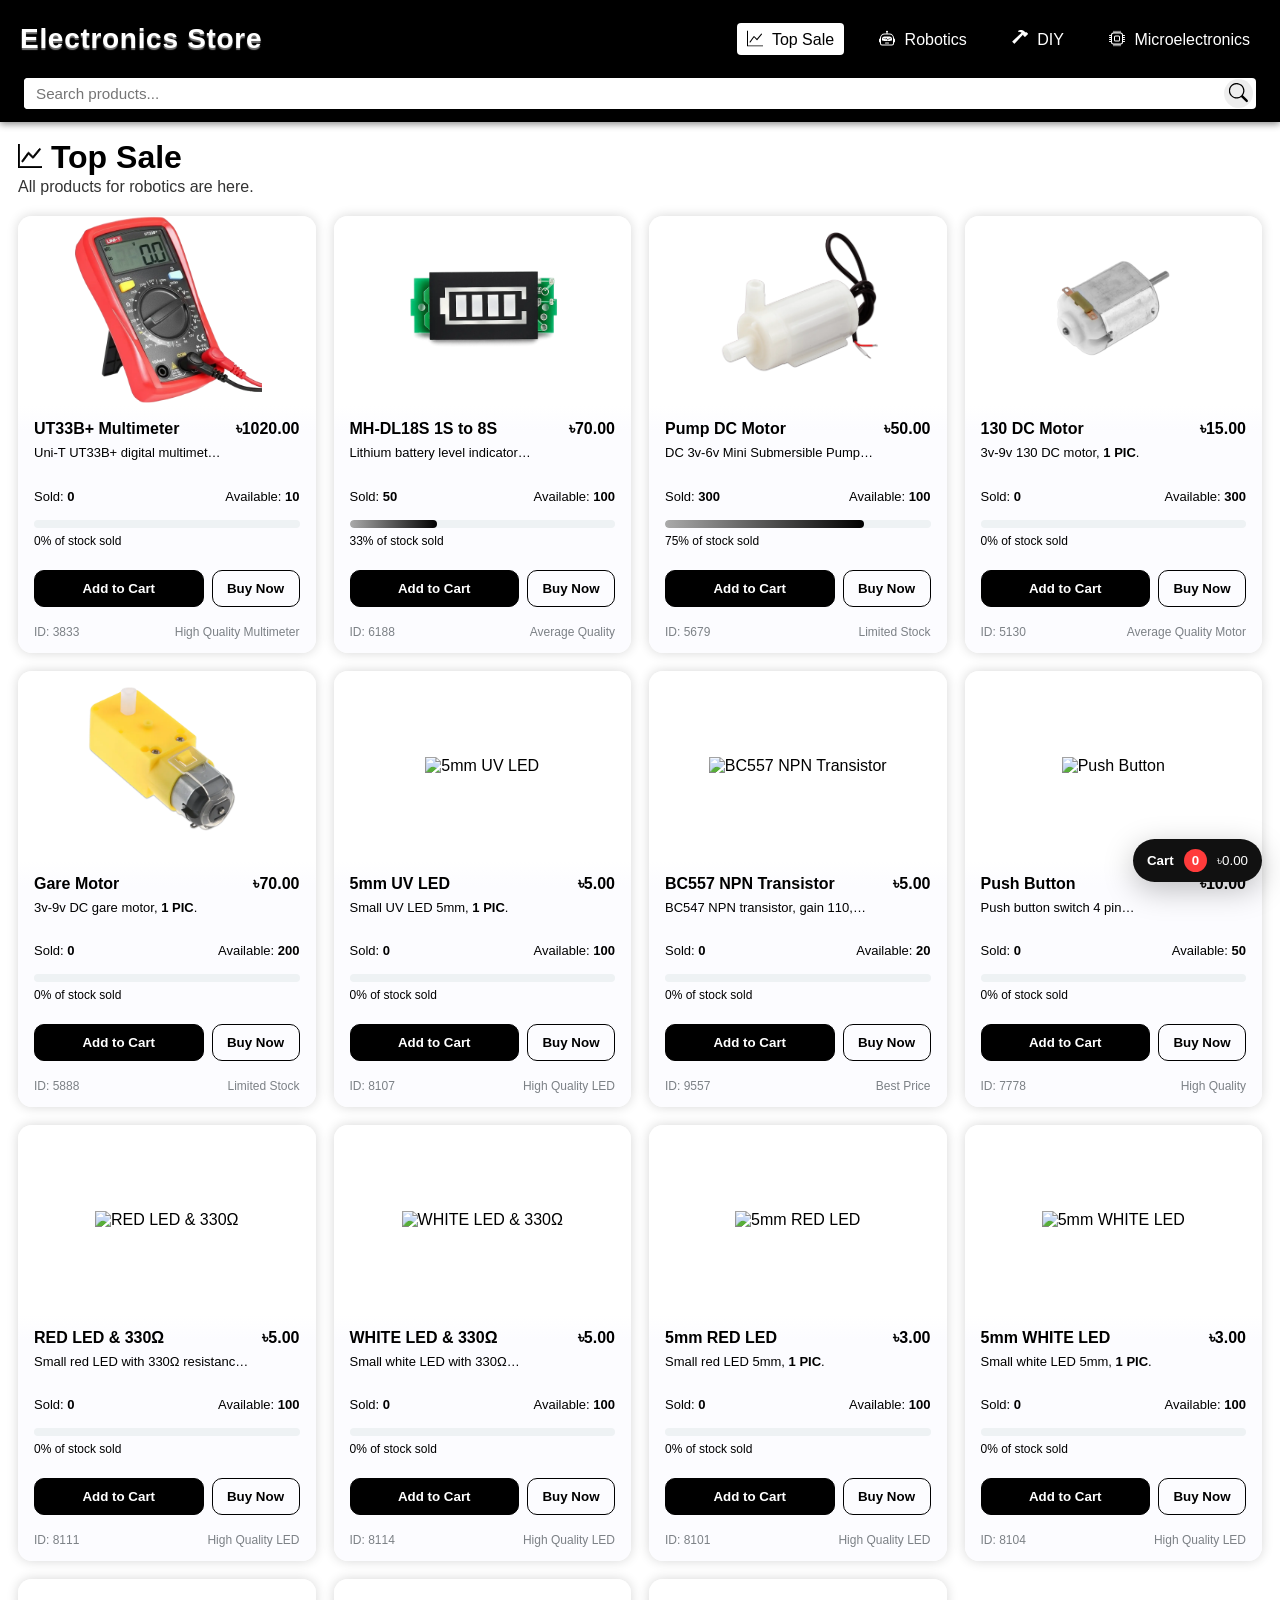
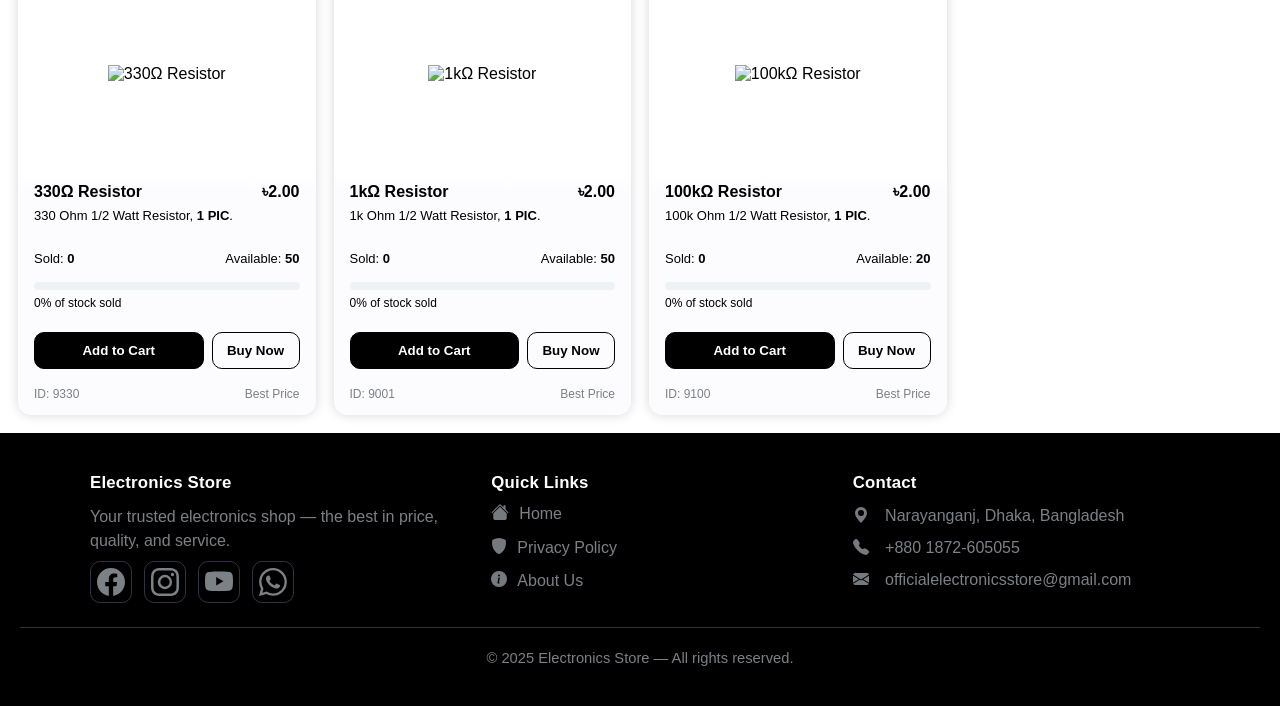
==== commit 11b3b650: "Update index.html" ====
--- a/TOP_SALE/index.html
+++ b/TOP_SALE/index.html
@@ -288,4 +288,70 @@
                 </div>
                 <div id="es-co-delivery">৳0.00</div>
               </div>
-              <hr style="border:none;border-top:1px solid #eee;m
+              <hr style="border:none;border-top:1px solid #eee;margin:10px 0">
+              <div style="display:flex;justify-content:space-between;font-weight:800">
+                <div>Grand total</div>
+                <div id="es-co-grand">৳0.00</div>
+              </div>
+            </div>
+          </div>
+          <!-- WhatsApp styled send button -->
+          <a id="es-whatsapp-send" class="wa-btn" href="#" target="_blank" rel="noopener noreferrer" style="display:block;margin-top:12px">
+            <svg xmlns="http://www.w3.org/2000/svg" width="16" height="16" fill="currentColor" class="bi bi-whatsapp" style="transform: translateY(8%);" viewBox="0 0 16 16">
+              <path d="M13.601 2.326A7.85 7.85 0 0 0 7.994 0C3.627 0 .068 3.558.064 7.926c0 1.399.366 2.76 1.057 3.965L0 16l4.204-1.102a7.9 7.9 0 0 0 3.79.965h.004c4.368 0 7.926-3.558 7.93-7.93A7.9 7.9 0 0 0 13.6 2.326zM7.994 14.521a6.6 6.6 0 0 1-3.356-.92l-.24-.144-2.494.654.666-2.433-.156-.251a6.56 6.56 0 0 1-1.007-3.505c0-3.626 2.957-6.584 6.591-6.584a6.56 6.56 0 0 1 4.66 1.931 6.56 6.56 0 0 1 1.928 4.66c-.004 3.639-2.961 6.592-6.592 6.592m3.615-4.934c-.197-.099-1.17-.578-1.353-.646-.182-.065-.315-.099-.445.099-.133.197-.513.646-.627.775-.114.133-.232.148-.43.05-.197-.1-.836-.308-1.592-.985-.59-.525-.985-1.175-1.103-1.372-.114-.198-.011-.304.088-.403.087-.088.197-.232.296-.346.1-.114.133-.198.198-.33.065-.134.034-.248-.015-.347-.05-.099-.445-1.076-.612-1.47-.16-.389-.323-.335-.445-.34-.114-.007-.247-.007-.38-.007a.73.73 0 0 0-.529.247c-.182.198-.691.677-.691 1.654s.71 1.916.81 2.049c.098.133 1.394 2.132 3.383 2.992.47.205.84.326 1.129.418.475.152.904.129 1.246.08.38-.058 1.171-.48 1.338-.943.164-.464.164-.86.114-.943-.049-.084-.182-.133-.38-.232" />
+            </svg>
+            Send Order on WhatsApp
+          </a>
+        </aside>
+      </div>
+      <div class="footer">
+        <a class="aObtn" id="es-confirm-purchase">I don’t want to use WhatsApp</a>
+        <div class="sBtnCon">
+          <a id="es-messenger-send" class="btnSm messenger">
+            <svg xmlns="http://www.w3.org/2000/svg" width="16" height="16" fill="currentColor" class="bi bi-messenger" style="transform: translateY(8%);" viewBox="0 0 16 16">
+              <path d="M0 7.76C0 3.301 3.493 0 8 0s8 3.301 8 7.76-3.493 7.76-8 7.76c-.81 0-1.586-.107-2.316-.307a.64.64 0 0 0-.427.03l-1.588.702a.64.64 0 0 1-.898-.566l-.044-1.423a.64.64 0 0 0-.215-.456C.956 12.108 0 10.092 0 7.76m5.546-1.459-2.35 3.728c-.225.358.214.761.551.506l2.525-1.916a.48.48 0 0 1 .578-.002l1.869 1.402a1.2 1.2 0 0 0 1.735-.32l2.35-3.728c.226-.358-.214-.761-.551-.506L9.728 7.381a.48.48 0 0 1-.578.002L7.281 5.98a1.2 1.2 0 0 0-1.735.32z" />
+            </svg>
+            Send Order on Messenger
+          </a>
+          <a id="es-messages-send" class="btnSm messages" href="#" target="_blank" rel="noopener noreferrer">
+            <svg xmlns="http://www.w3.org/2000/svg" width="16" height="16" fill="currentColor" class="bi bi-chat-square-text-fill" style="transform: translateY(8%);" viewBox="0 0 16 16">
+              <path d="M0 2a2 2 0 0 1 2-2h12a2 2 0 0 1 2 2v8a2 2 0 0 1-2 2h-2.5a1 1 0 0 0-.8.4l-1.9 2.533a1 1 0 0 1-1.6 0L5.3 12.4a1 1 0 0 0-.8-.4H2a2 2 0 0 1-2-2zm3.5 1a.5.5 0 0 0 0 1h9a.5.5 0 0 0 0-1zm0 2.5a.5.5 0 0 0 0 1h9a.5.5 0 0 0 0-1zm0 2.5a.5.5 0 0 0 0 1h5a.5.5 0 0 0 0-1z" />
+            </svg>
+            Send Order on Messages
+          </a>
+          <a id="es-mail-send" class="btnSm mail" href="#" target="_blank" rel="noopener noreferrer">
+            <svg xmlns="http://www.w3.org/2000/svg" width="16" height="16" fill="currentColor" class="bi bi-envelope-at-fill" style="transform: translateY(8%);" viewBox="0 0 16 16">
+              <path d="M2 2A2 2 0 0 0 .05 3.555L8 8.414l7.95-4.859A2 2 0 0 0 14 2zm-2 9.8V4.698l5.803 3.546zm6.761-2.97-6.57 4.026A2 2 0 0 0 2 14h6.256A4.5 4.5 0 0 1 8 12.5a4.49 4.49 0 0 1 1.606-3.446l-.367-.225L8 9.586zM16 9.671V4.697l-5.803 3.546.338.208A4.5 4.5 0 0 1 12.5 8c1.414 0 2.675.652 3.5 1.671" />
+              <path d="M15.834 12.244c0 1.168-.577 2.025-1.587 2.025-.503 0-1.002-.228-1.12-.648h-.043c-.118.416-.543.643-1.015.643-.77 0-1.259-.542-1.259-1.434v-.529c0-.844.481-1.4 1.26-1.4.585 0 .87.333.953.63h.03v-.568h.905v2.19c0 .272.18.42.411.42.315 0 .639-.415.639-1.39v-.118c0-1.277-.95-2.326-2.484-2.326h-.04c-1.582 0-2.64 1.067-2.64 2.724v.157c0 1.867 1.237 2.654 2.57 2.654h.045c.507 0 .935-.07 1.18-.18v.731c-.219.1-.643.175-1.237.175h-.044C10.438 16 9 14.82 9 12.646v-.214C9 10.36 10.421 9 12.485 9h.035c2.12 0 3.314 1.43 3.314 3.034zm-4.04.21v.227c0 .586.227.8.581.8.31 0 .564-.17.564-.743v-.367c0-.516-.275-.708-.572-.708-.346 0-.573.245-.573.791" />
+            </svg>
+            Send Order on Mail
+          </a>
+          <a onclick="startBoxPiP('box')" id="es-phone-send" class="btnSm phone">
+            <svg xmlns="http://www.w3.org/2000/svg" width="16" height="16" fill="currentColor" class="bi bi-telephone-fill" style="transform: translateY(8%);" viewBox="0 0 16 16">
+              <path fill-rule="evenodd" d="M1.885.511a1.745 1.745 0 0 1 2.61.163L6.29 2.98c.329.423.445.974.315 1.494l-.547 2.19a.68.68 0 0 0 .178.643l2.457 2.457a.68.68 0 0 0 .644.178l2.189-.547a1.75 1.75 0 0 1 1.494.315l2.306 1.794c.829.645.905 1.87.163 2.611l-1.034 1.034c-.74.74-1.846 1.065-2.877.702a18.6 18.6 0 0 1-7.01-4.42 18.6 18.6 0 0 1-4.42-7.009c-.362-1.03-.037-2.137.703-2.877z" />
+            </svg>
+            Send Order on Phone
+          </a>
+        </div>
+      </div>
+    </div>
+  </div>
+  <script src="https://cdn.jsdelivr.net/npm/html2canvas@1.4.1/dist/html2canvas.min.js"></script>
+  <script src="/hamburger.js" type="text/javascript" charset="utf-8"></script>
+  <script src="/cart.js" type="text/javascript" charset="utf-8"></script>
+  <script>
+    function renderProducts(list) {
+      //-------------------------------------------------------------------
+      const topSale = document.querySelector('.topSale');
+      const topSaleProducts = list
+        .filter(p => p.categories.includes("topSale"))
+      
+      for (const product of topSaleProducts) {
+        cartMake(topSale, product);
+      }
+      cartFtouch(topSale);
+    }
+  </script>
+</body>
+
+</html>
